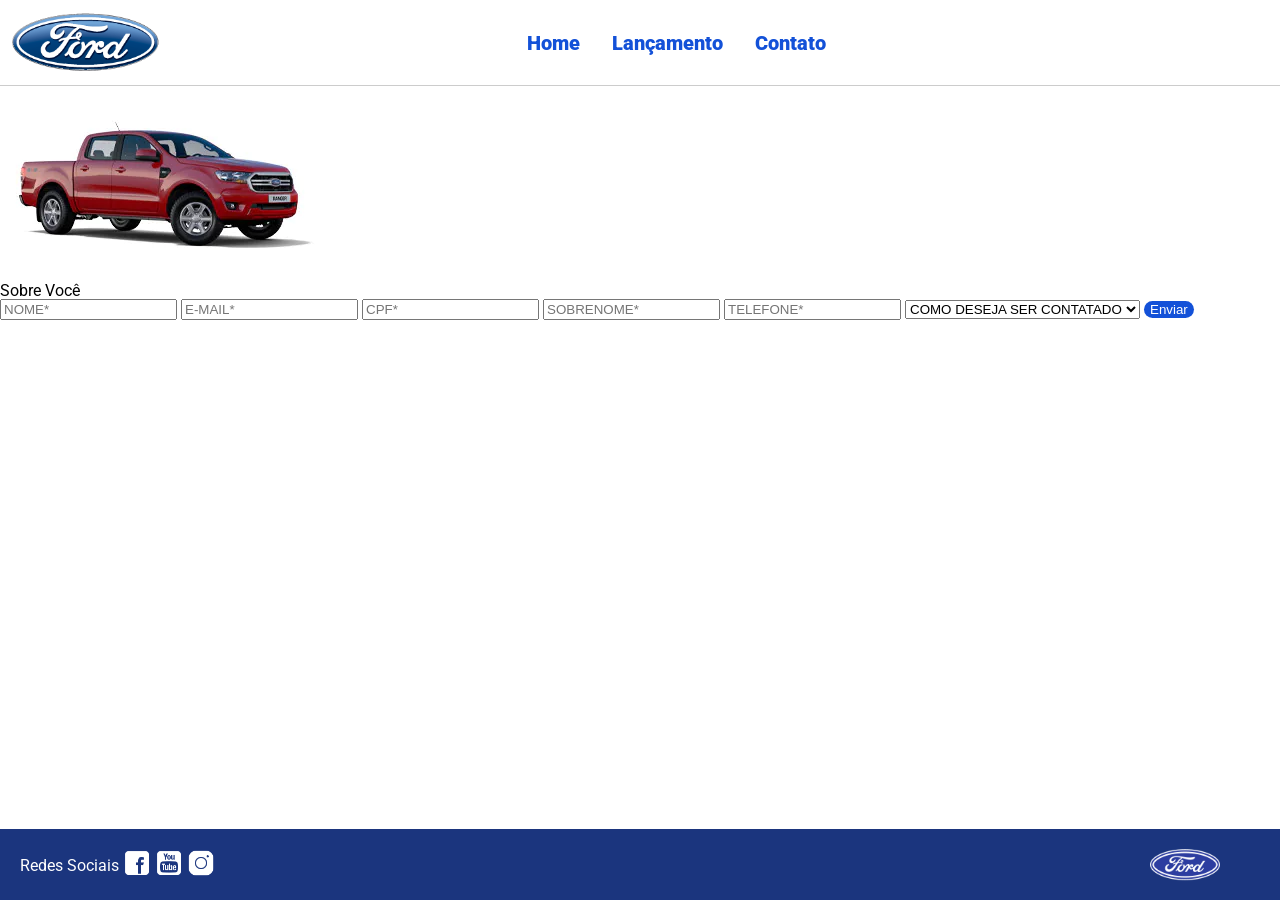
==== contato.html @ 92d2cd63 "adionei as imagens para começar o carrosel" ====
<!DOCTYPE html>
<html lang="pt-br">
<head>
    <meta charset="UTF-8">
    <meta http-equiv="X-UA-Compatible" content="IE=edge">
    <meta name="viewport" content="width=device-width, initial-scale=1.0">
    <title>Ford</title>    
    <link href="css/reset.css" rel="stylesheet">
    <link href="css/style.css" rel="stylesheet">
    <link href="css/form.css" rel="stylesheet">
    <script src="js/form.js"></script>
</head>
<body>
    <header>       
        <div>
            <img src="img/logo-ford-256.png" width="150" class="logo" />
        </div>
        <nav>
            <ul>
                <li>
                    <a href="index.html">Home</a>
                </li>
                <li>
                    <a href="lancamento.html">Lançamento</a>
                </li>
                <li>
                    <a href="contato.html">Contato</a>
                </li>
            </ul>
        </nav>

    </header>
    <main>
        <div class="forms">
            <div>
                <img src="img/xls 2.2 diesel.jpg">
            </div>
            <div>
                <h2 class="titulo">Sobre Você</h2>
            <form onsubmit="Post(this);">
                <input type="text" name="nome" placeholder="NOME*" class="fordform" required>
                <input type="text" name="email" placeholder="E-MAIL*" class="fordform" required>
                <input type="text" name="cpf" placeholder="CPF*" class="fordform" required>
                <input type="text" name="sobrenome" placeholder="SOBRENOME*" class="fordform" required>
                <input type="text" name="telefone" placeholder="TELEFONE*" class="fordform" required>
                <select name="contato" class="fordform" required>
                    <option selected>COMO DESEJA SER CONTATADO</option>
                    <option>TELEFONE</option>
                    <option>E-MAIL</option>
                </select>
            <button type="submit">Enviar</button>
            </form>
            </div>
        </div>
    </main>
    <footer>
        <nav id="social">
            <ul>
                <li><span class="redesociais">Redes Sociais</span></li>
                <li><a href="#" title="Facebook"><img src="img/facebook-50.png"></a></li>
                <li><a href="#" title="YouTube"><img src="img/youtube-squared-50.png"></a></li>
                <li><a href="#" title="Instagram"><img src="img/instagram-logo-50.png"></a></li>
            </ul>
        </nav>
        <div>
           <img src="img/ford-96.png" width="70"  />
        </div>
    </footer>    
</body>
</html>
---- css/style.css ----
@import url('https://fonts.googleapis.com/css2?family=Roboto:wght@300&display=swap');

body {
    background: #FFFFFF;
    height: 100%;
    font-family: 'Roboto', sans-serif;
}

html {
    height: 100%;
}

div#carousel {
    height: 46vh;
    width: 100%;
     max-height: 628px;
    -webkit-transition: all .3s ease-in-out;
    -moz-transition: all .3s ease-in-out;
    transition: all .3s ease-in-out;
}

div#carousel-title a {
    text-decoration: none;
}

div#carousel-title  {
    display: block;
    text-align: center;
    margin-top: 10px;
    margin-bottom: 10px;
    font-weight: bold;
}

header ul {
    text-align: center;
    margin-left: auto;
    margin-right: auto;
    display: block;
}

ul {
	display: inline-block;
}

header {
    background: #FFFFFF;
    border-bottom: 1px solid #ccc;
    margin-bottom: 10px;
    padding: 10px;
}

header div {
    display: inline;
    vertical-align: middle;
}

header nav {
    display: inline-block;
    vertical-align: middle;
    width: 80vw;
}

header nav a {
    color: #1351d8;
    font-size: 20px;
    text-decoration: none;
    font-weight: 900;
    margin-left: 14px;
    margin-right: 14px;
}

header nav a:hover {
    color: #1b357e;
    text-decoration: none;
    font-weight: 900;
}

nav li {
    display: inline;
    list-style: none;
}

main {
    min-height: calc(100% - 167px);
}

nav#social {
    display: inline;
    width: 80%;
}

nav#social ul img {
    width: 28px;
}

span.redesociais {
    color: #ffffff;
    vertical-align: super;
}

footer {
    background: #1B357E;
    padding: 20px;
}

footer div {
    display: inline;
    float: right;
    margin-right: 40px;
}

button:hover {
    background: #1b357e;
}
button {
    background: #1351d8;
    color: #fff;
    border: 0px;
    border-radius: 10px;
}
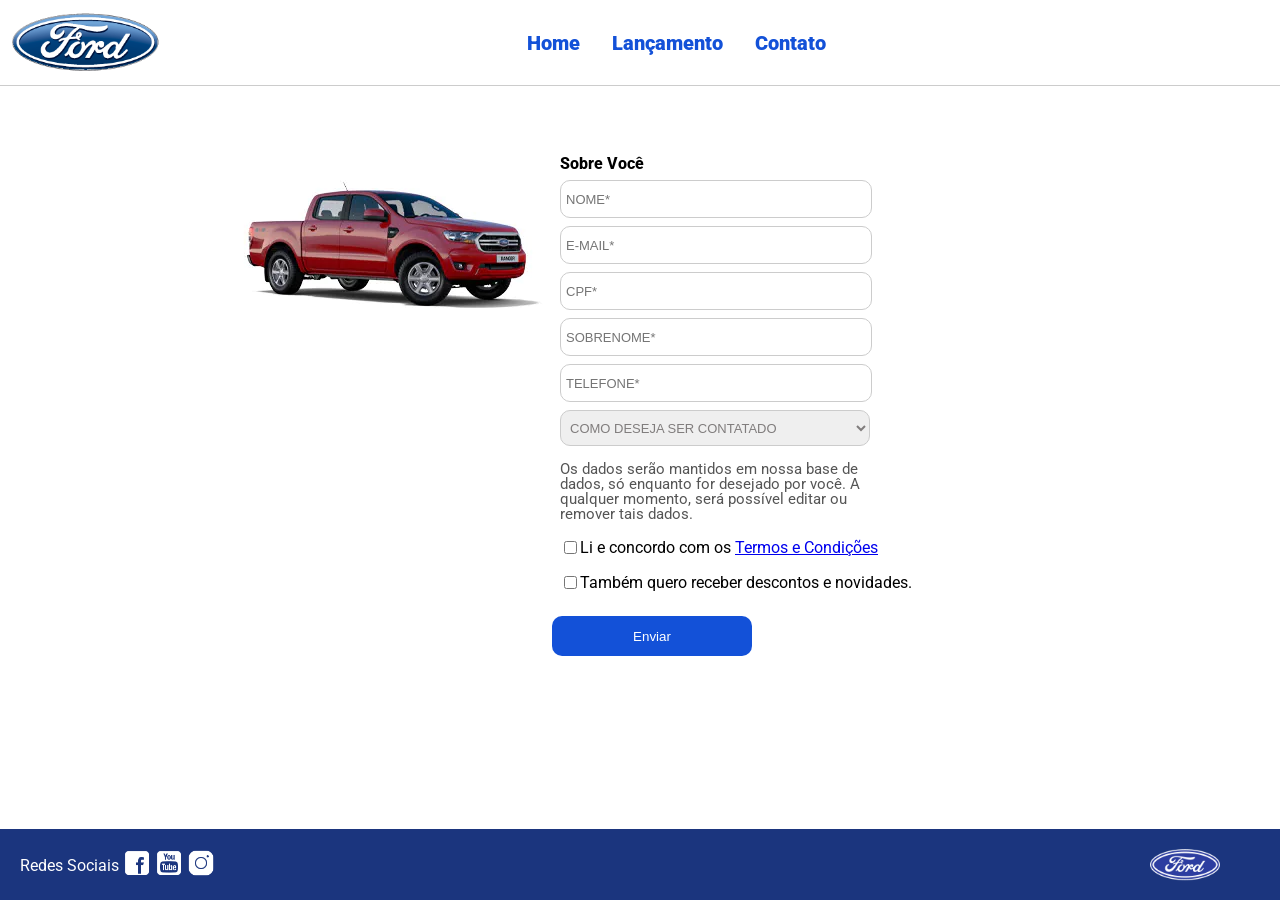
==== commit 1fc0d322: "Ajuste" ====
--- a/contato.html
+++ b/contato.html
@@ -30,14 +30,14 @@
         </nav>
 
     </header>
-    <main>
+    <main id="formulario">
         <div class="forms">
             <div>
                 <img src="img/xls 2.2 diesel.jpg">
             </div>
             <div>
                 <h2 class="titulo">Sobre Você</h2>
-            <form onsubmit="Post(this);">
+            <form onsubmit="return Post(this);" id="formulario_formulario">
                 <input type="text" name="nome" placeholder="NOME*" class="fordform" required>
                 <input type="text" name="email" placeholder="E-MAIL*" class="fordform" required>
                 <input type="text" name="cpf" placeholder="CPF*" class="fordform" required>
@@ -48,6 +48,22 @@
                     <option>TELEFONE</option>
                     <option>E-MAIL</option>
                 </select>
+                
+                <div id="aviso_lgpd">
+                        <p id="info_lgpd">Os dados serão mantidos em nossa base de dados, só enquanto for desejado por você. 
+                        A qualquer momento, será possível editar ou remover tais dados. 
+                        </p>
+                </div>
+                
+                <div id="lgpd_ckeck">
+                    <input type="checkbox" name="termo" id="confirmar_termo" required>
+                       <p>Li e concordo com os <a href="https://www.ford.com.br/politica-de-privacidade/">Termos e Condições</a></p>
+                </div>
+                
+                <div id="ofertas_check">
+                    <input type="checkbox" name="mensagemDescontos" id="msg_descontos" >
+                          <p>Também quero receber descontos e novidades.</p>
+                </div>
             <button type="submit">Enviar</button>
             </form>
             </div>
--- a/css/style.css
+++ b/css/style.css
@@ -17,6 +17,8 @@
     -webkit-transition: all .3s ease-in-out;
     -moz-transition: all .3s ease-in-out;
     transition: all .3s ease-in-out;
+    height: auto;
+    text-align: center;
 }
 
 div#carousel-title a {
@@ -29,6 +31,7 @@
     margin-top: 10px;
     margin-bottom: 10px;
     font-weight: bold;
+    
 }
 
 header ul {
@@ -83,7 +86,14 @@
 main {
     min-height: calc(100% - 167px);
 }
-
+.ir_e_voltar{
+    display: flex;
+    padding: 0 10rem;
+    
+}
+#prev, #next{
+    font-size: xx-large;
+}
 nav#social {
     display: inline;
     width: 80%;
--- a/css/form.css
+++ b/css/form.css
@@ -0,0 +1,94 @@
+.fordform {
+    display: block;
+    width: 300px;
+    border: 1px solid #cccccc;
+    border-radius: 10px;
+    height: 26px;
+    margin: 8px;
+    font-size: 13px;
+    padding: 5px;
+}
+
+select.fordform {
+    width: 310px;
+    height: 36px;
+    color: #807d7d;
+}
+
+input:focus-visible {
+    outline: none;
+}
+
+select:focus-visible {
+    outline: none;
+}
+
+main div {
+    display: inline-block;
+    vertical-align: top;
+    text-align: left;
+    padding-top: 30px;
+    padding-bottom: 30px;
+}
+
+.forms {
+    display: block;
+    text-align: center;
+    align-items: center;
+    justify-content: center;
+    flex-direction: row;
+  
+}
+
+#formulario_formulario {
+    max-width: 500px;
+    align-items: center;
+    justify-content: center;
+}
+h2 {
+    text-align: left;
+    font-weight: 800;
+}
+
+#aviso_lgpd {
+    display: flex;
+    font-size: 15px;
+    color: #555555;
+    text-align: left;
+    width: 60%;
+    
+    justify-content: center;
+    align-items: center;
+    flex-direction: row;
+    padding: 0.5rem;
+}
+
+#lgpd_ckeck {
+    display: flex;
+    flex-direction: row;
+    align-items: center;
+    
+    padding: 0.5rem;
+}
+
+#ofertas_check {
+    display: flex;
+    flex-direction: row;
+    align-items: center;
+    padding: 0.5rem;
+    margin-bottom: 1rem
+}
+
+
+
+button {
+    width: 200px;
+    height: 40px;
+    margin-right: 8px;
+   
+    align-items: center;
+}
+
+.titulo {
+    margin-left: 8px;
+}
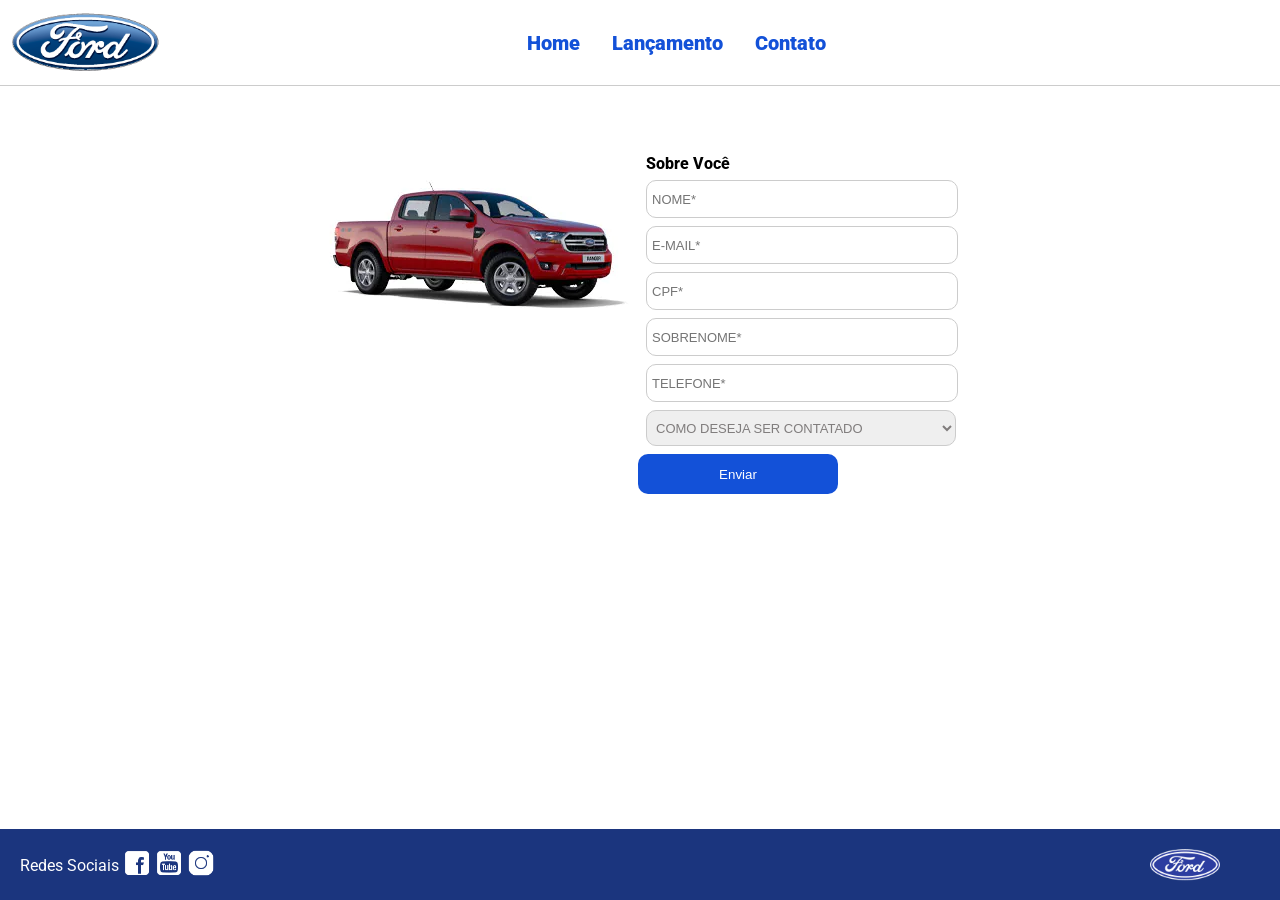
==== commit 94317045: "Revert " pagina lancamento e contato concluido" This reverts commit c0d70849de6d4de33666e34bd6f358d5" ====
--- a/contato.html
+++ b/contato.html
@@ -30,14 +30,14 @@
         </nav>
 
     </header>
-    <main id="formulario">
+    <main>
         <div class="forms">
             <div>
                 <img src="img/xls 2.2 diesel.jpg">
             </div>
             <div>
                 <h2 class="titulo">Sobre Você</h2>
-            <form onsubmit="return Post(this);" id="formulario_formulario">
+            <form onsubmit="Post(this);">
                 <input type="text" name="nome" placeholder="NOME*" class="fordform" required>
                 <input type="text" name="email" placeholder="E-MAIL*" class="fordform" required>
                 <input type="text" name="cpf" placeholder="CPF*" class="fordform" required>
@@ -48,22 +48,6 @@
                     <option>TELEFONE</option>
                     <option>E-MAIL</option>
                 </select>
-                
-                <div id="aviso_lgpd">
-                        <p id="info_lgpd">Os dados serão mantidos em nossa base de dados, só enquanto for desejado por você. 
-                        A qualquer momento, será possível editar ou remover tais dados. 
-                        </p>
-                </div>
-                
-                <div id="lgpd_ckeck">
-                    <input type="checkbox" name="termo" id="confirmar_termo" required>
-                       <p>Li e concordo com os <a href="https://www.ford.com.br/politica-de-privacidade/">Termos e Condições</a></p>
-                </div>
-                
-                <div id="ofertas_check">
-                    <input type="checkbox" name="mensagemDescontos" id="msg_descontos" >
-                          <p>Também quero receber descontos e novidades.</p>
-                </div>
             <button type="submit">Enviar</button>
             </form>
             </div>
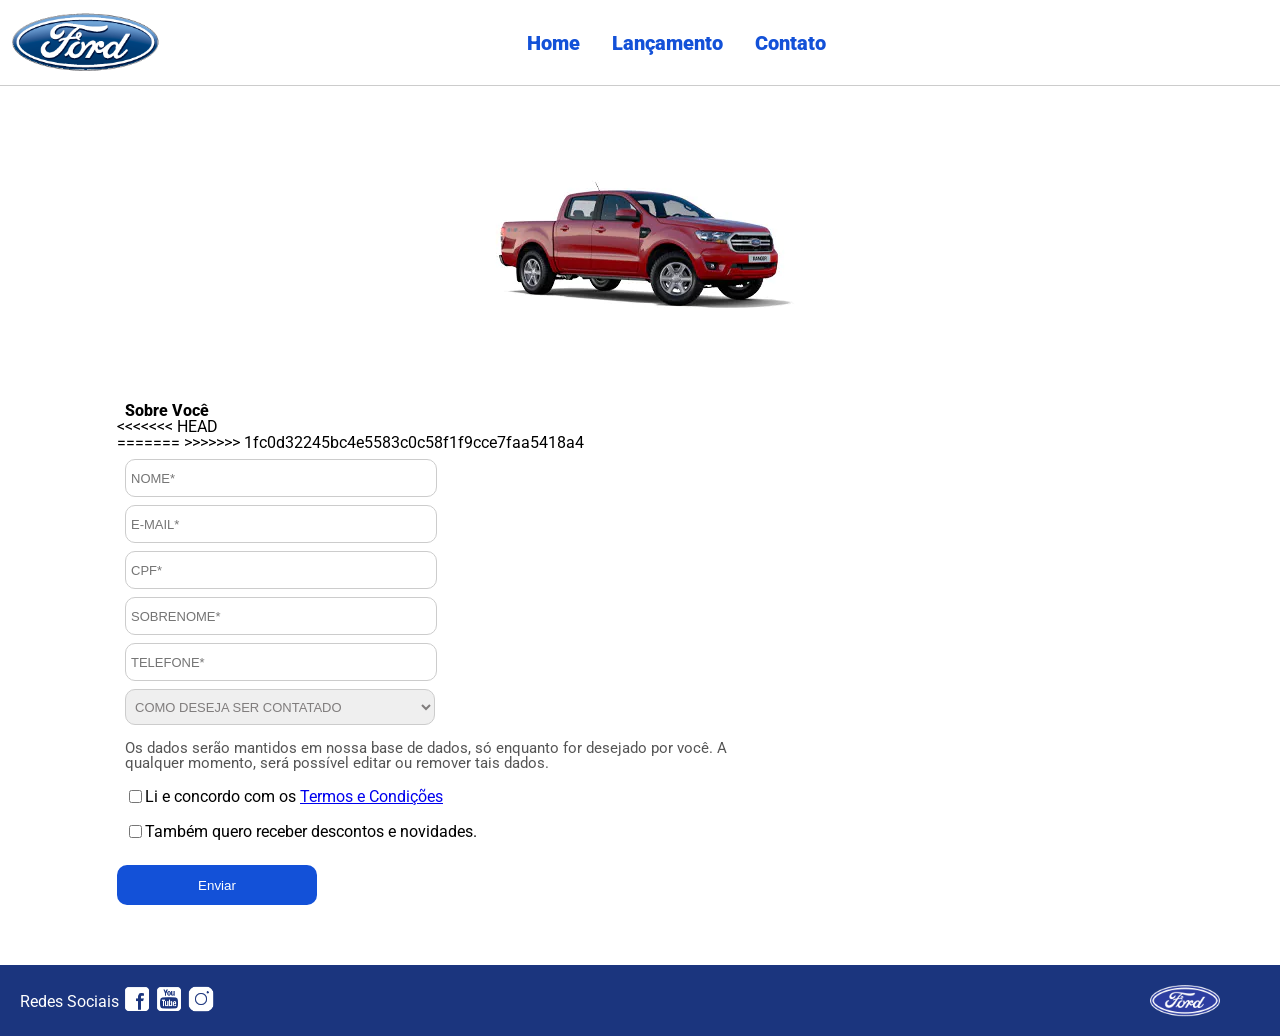
==== commit 93f86b3d: "Recuperacao 02" ====
--- a/contato.html
+++ b/contato.html
@@ -30,14 +30,18 @@
         </nav>
 
     </header>
-    <main>
+    <main id="formulario">
         <div class="forms">
             <div>
                 <img src="img/xls 2.2 diesel.jpg">
             </div>
             <div>
                 <h2 class="titulo">Sobre Você</h2>
+<<<<<<< HEAD
             <form onsubmit="Post(this);">
+=======
+            <form onsubmit="return Post(this);" id="formulario_formulario">
+>>>>>>> 1fc0d32245bc4e5583c0c58f1f9cce7faa5418a4
                 <input type="text" name="nome" placeholder="NOME*" class="fordform" required>
                 <input type="text" name="email" placeholder="E-MAIL*" class="fordform" required>
                 <input type="text" name="cpf" placeholder="CPF*" class="fordform" required>
@@ -48,6 +52,22 @@
                     <option>TELEFONE</option>
                     <option>E-MAIL</option>
                 </select>
+                
+                <div id="aviso_lgpd">
+                        <p id="info_lgpd">Os dados serão mantidos em nossa base de dados, só enquanto for desejado por você. 
+                        A qualquer momento, será possível editar ou remover tais dados. 
+                        </p>
+                </div>
+                
+                <div id="lgpd_ckeck">
+                    <input type="checkbox" name="termo" id="confirmar_termo" required>
+                       <p>Li e concordo com os <a href="https://www.ford.com.br/politica-de-privacidade/">Termos e Condições</a></p>
+                </div>
+                
+                <div id="ofertas_check">
+                    <input type="checkbox" name="mensagemDescontos" id="msg_descontos" >
+                          <p>Também quero receber descontos e novidades.</p>
+                </div>
             <button type="submit">Enviar</button>
             </form>
             </div>
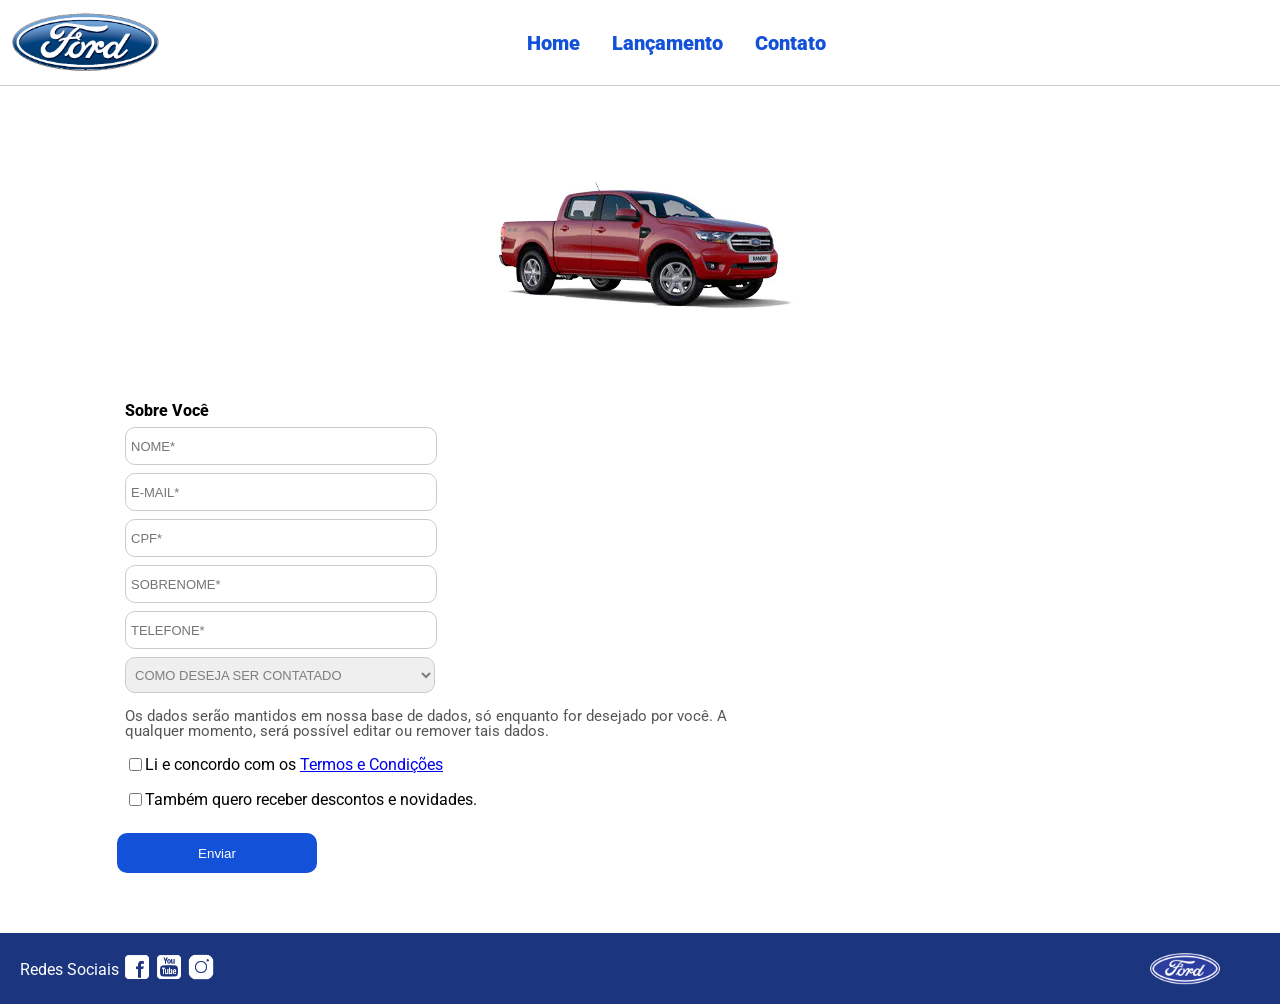
==== commit 23ae55ce: "reversao" ====
--- a/contato.html
+++ b/contato.html
@@ -37,11 +37,9 @@
             </div>
             <div>
                 <h2 class="titulo">Sobre Você</h2>
-<<<<<<< HEAD
+
             <form onsubmit="Post(this);">
-=======
-            <form onsubmit="return Post(this);" id="formulario_formulario">
->>>>>>> 1fc0d32245bc4e5583c0c58f1f9cce7faa5418a4
+
                 <input type="text" name="nome" placeholder="NOME*" class="fordform" required>
                 <input type="text" name="email" placeholder="E-MAIL*" class="fordform" required>
                 <input type="text" name="cpf" placeholder="CPF*" class="fordform" required>
